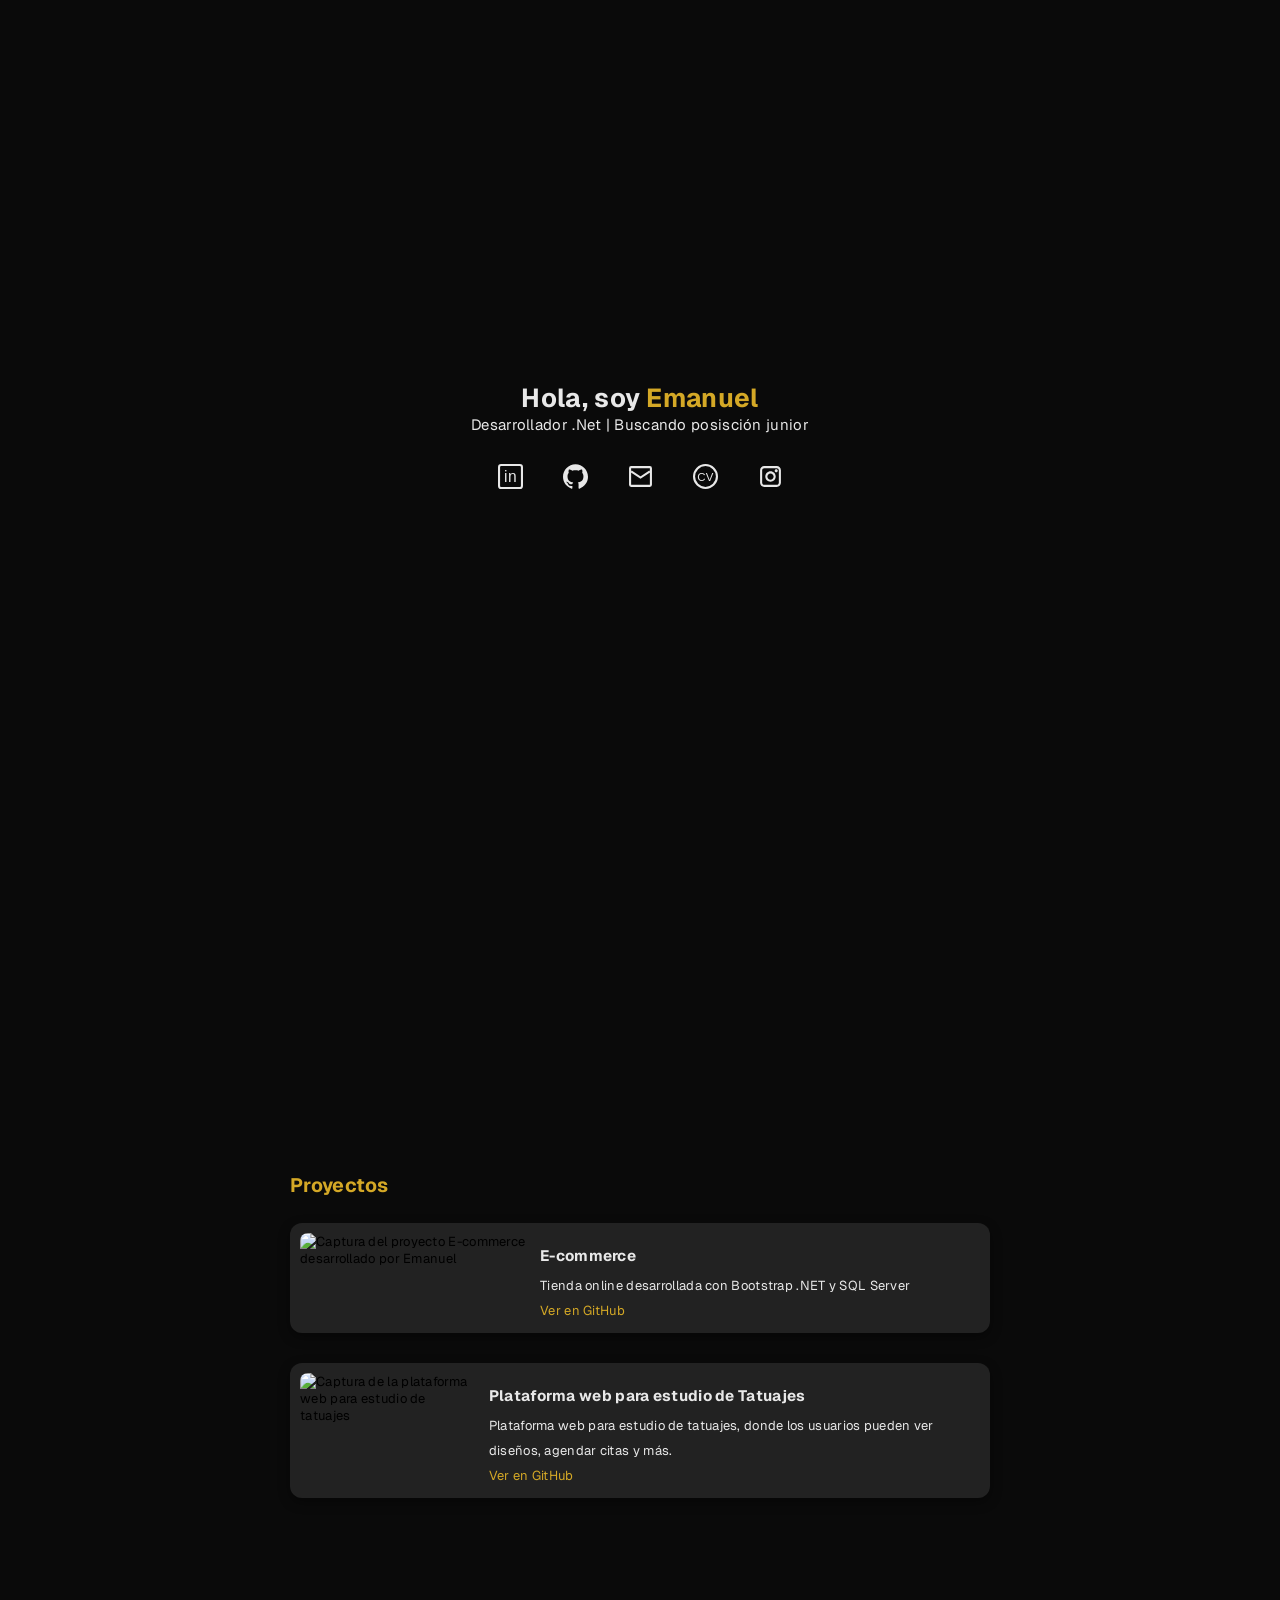
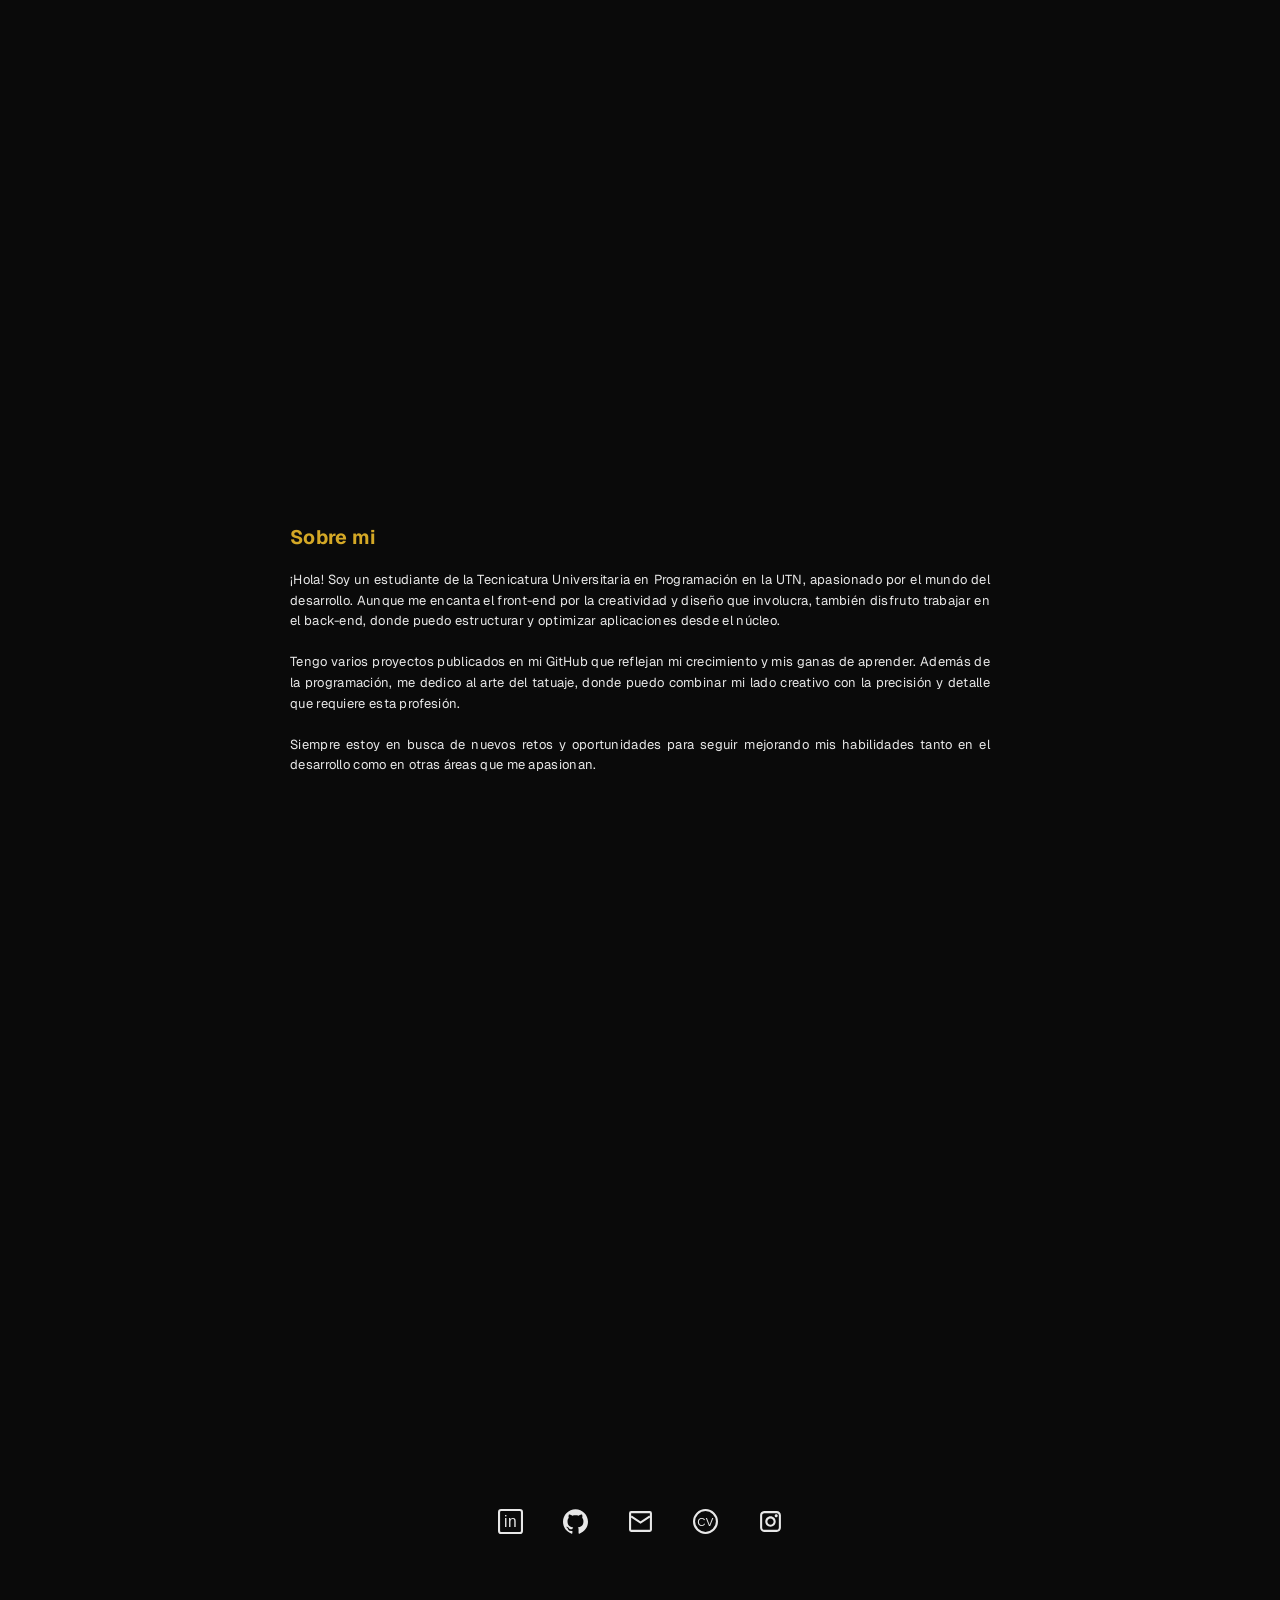
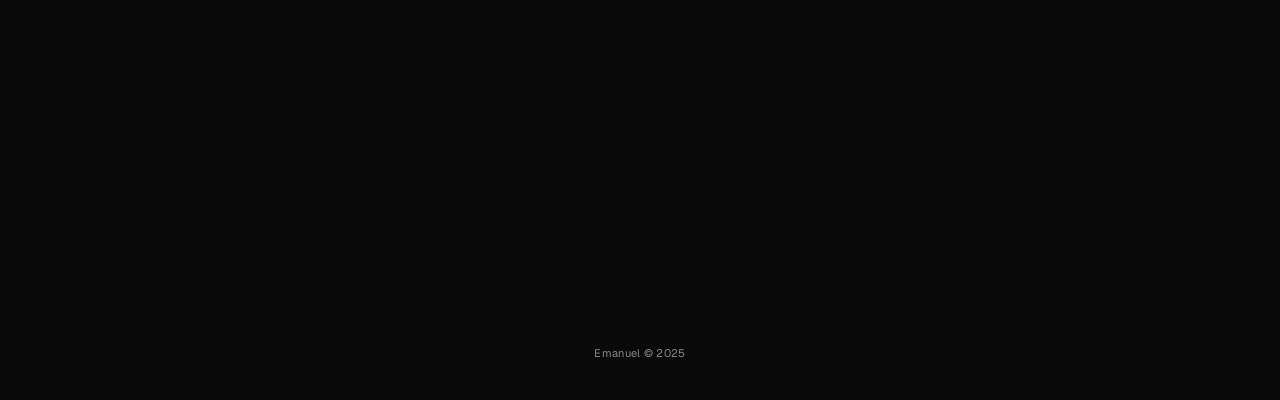
==== index.html @ a891a810 "Actualizo estilos y mejoras en CV" ====
<!DOCTYPE html>
<html lang="es">
  <head>
    <meta charset="UTF-8">
    <meta http-equiv="X-UA-Compatible" content="IE=edge">
    <meta name="viewport" content="width=device-width, initial-scale=1.0">
    <meta name="description" content="Desarrollador web - Emanuel Infante">

    <meta property="og:title" content="Emanuel Infante - Desarrollador Web">
    <meta property="og:description" content="Desarrollador independiente con experiencia en front-end y back-end">
    <meta property="og:image" content="img/icono-0.png">
    <meta property="og:type" content="website">
    <meta property="og:url" content="https://tu-dominio.com">
    <!-- Poner el dominio antes de deployar -->
    
    <link rel="preconnect" href="https://fonts.googleapis.com">
    <link rel="preconnect" href="https://fonts.gstatic.com" crossorigin>
    <link href="https://fonts.googleapis.com/css2?family=Geist:wght@100..900&display=swap" rel="stylesheet">

    <link rel="preload" href="css/normalize.css" as="style">
    <link rel="stylesheet" href="css/normalize.css">

    <link rel="preload" href="css/style.css" as="style">
    <link rel="stylesheet" href="css/style.css">

    <link rel="icon" type="image/png" href="img/icono-0.png">
    <link rel="apple-touch-icon" sizes="180x180" href="img/icono-0.png">

    <title>Emanuel Infante</title>
  </head>

  <body>        
    <header class="hero slides slide" role="banner">
        <div id="particles-js"></div>          
        <div class="hero-texto contenedor">
          <h1>Hola, soy <span class="highlight">Emanuel</span></h1>
          <p>Desarrollador .Net | Buscando posisción junior</p>
        
          <nav class="iconos" aria-label="Redes Sociales">
            <a href="https://www.linkedin.com/in/emanuel-pei" target="_blank" class="icono" aria-label="LinkedIn de Emanuel Infante">                  
              <svg viewBox="0 0 24 24" xmlns="http://www.w3.org/2000/svg">
                <rect x="1" y="1" width="22" height="22" rx="2" ry="2" fill="none" stroke="currentColor" stroke-width="2"/>
                <text x="50%" y="55%" text-anchor="middle" fill="currentColor" font-size="15" font-family="Arial, sans-serif" dy=".3em">in</text>
              </svg>
            </a>

            <a href="https://github.com/ipEmanuel" target="_blank" class="icono" aria-label="GitHub de Emanuel Infante">                     
              <svg fill="currentColor" class="w-5 h-5" viewBox="0 0 24 24" role="img">                  
                <path d="M12 .297c-6.63 0-12 5.373-12 12 0 5.303 
                  3.438 9.8 8.205 11.385.6.113.82-.258.82-.577 
                  0-.285-.01-1.04-.015-2.04-3.338.724-4.042-1.61-4.042-1.61C4.422 
                  18.07 3.633 17.7 3.633 17.7c-1.087-.744.084-.729.084-.729 
                  1.205.084 1.838 1.236 1.838 1.236 1.07 1.835 2.809 1.305 
                  3.495.998.108-.776.417-1.305.76-1.605-2.665-.3-5.466-1.332-5.466-5.93 
                  0-1.31.465-2.38 1.235-3.22-.135-.303-.54-1.523.105-3.176 0 0 1.005-.322 
                  3.3 1.23.96-.267 1.98-.399 3-.405 1.02.006 2.04.138 3 .405 2.28-1.552 
                  3.285-1.23 3.285-1.23.645 1.653.24 2.873.12 3.176.765.84 1.23 1.91 1.23 
                  3.22 0 4.61-2.805 5.625-5.475 5.92.42.36.81 1.096.81 2.22 0 1.606-.015 
                  2.896-.015 3.286 0 .315.21.69.825.57C20.565 22.092 24 17.592 24 12.297c0-6.627-5.373-12-12-12">
                </path>
              </svg>       
            </a>
            
            <div class="contenedor-copiar">
              <button onclick="copiarEmail(this)" class="icono" title="Copiar email">
                <svg viewBox="0 0 24 24" xmlns="http://www.w3.org/2000/svg" fill="none" stroke="currentColor" stroke-width="2">
                  <path d="M3 3h18c.552 0 1 .448 1 1v16c0 .552-.448 1-1 1H3c-.552 0-1-.448-1-1V4c0-.552.448-1 1-1z"/>
                  <path d="M3 7l9 6 9-6"/>
                </svg>
              </button>
              <div class="mensaje-copiado">copiado!</div>
            </div>
      
            <a href="cv.html" target="_blank" class="icono">
              <svg viewBox="0 0 24 24" xmlns="http://www.w3.org/2000/svg">
                <circle cx="12" cy="12" r="11" fill="none" stroke="currentColor" stroke-width="2"/>
                <text x="50%" y="55%" text-anchor="middle" fill="currentColor" font-size="11" font-family="Arial, sans-serif" dy=".3em">CV</text>
              </svg>              
            </a>              

            <a href="https://www.instagram.com/emanuel.inf/" target="_blank" class="icono">
              <svg  viewBox="0 0 24 24" fill="currentColor" xmlns="http://www.w3.org/2000/svg" role="img" aria-label="Icono de Instagram">
                <path fill-rule="evenodd" clip-rule="evenodd"
                      d="M2 6C2 3.79086 3.79086 2 6 2H18C20.2091 2 22 3.79086 22 6V18C22 
                         20.2091 20.2091 22 18 22H6C3.79086 22 2 20.2091 2 18V6ZM6 4C4.89543 4 
                         4 4.89543 4 6V18C4 19.1046 4.89543 20 6 20H18C19.1046 20 20 19.1046 20 
                         18V6C20 4.89543 19.1046 4 18 4H6ZM12 9C10.3431 9 9 10.3431 9 
                         12C9 13.6569 10.3431 15 12 15C13.6569 15 15 13.6569 15 
                         12C15 10.3431 13.6569 9 12 9ZM7 12C7 9.23858 9.23858 7 12 7C14.7614 
                         7 17 9.23858 17 12C17 14.7614 14.7614 17 12 17C9.23858 17 7 
                         14.7614 7 12ZM17.5 8C18.3284 8 19 7.32843 19 6.5C19 5.67157 
                         18.3284 5 17.5 5C16.6716 5 16 5.67157 16 6.5C16 7.32843 
                         16.6716 8 17.5 8Z"/>
              </svg> 
            </a>

          </nav>          
         
        </div><!-- Fin hero-texto -->  
    </header>
      
    <main>
      <section class="slides slide1" aria-label="proyectos-titulo">
        <div class="contenedor project">
          <h2 class="project-text">Proyectos</h2>
          
          <div class="card">
            <div class="project-card">
                <img src="img/Ecommerce.jpg" alt="Captura del proyecto E-commerce desarrollado por Emanuel" loading="lazy">
                <div class="project-info">
                    <h3>E-commerce</h3>
                    <p>Tienda online desarrollada con Bootstrap .NET y SQL Server</p>
                    <a href="https://github.com/ipEmanuel/Ecommerce" target="_blank">Ver en GitHub</a>
                </div>
            </div>
            
            <div class="project-card">
              <img src="img/tatto.jpg" alt="Captura de la plataforma web para estudio de tatuajes" loading="lazy">
              <div class="project-info">
                  <h3>Plataforma web para estudio de Tatuajes</h3>
                  <p>Plataforma web para estudio de tatuajes, donde los usuarios pueden ver diseños, agendar citas y más.</p>
                  <a href="https://github.com/ipEmanuel/PaginaDeTatuajes" target="_blank">Ver en GitHub</a>
              </div>
            </div>
          </div>
        </div>
      </section>

      <section class= "slides slide2" aria-label="sobremi-titulo">                
        <div class="blog contenedor "  >               
          <h2 class="blog-titulo">Sobre mi</h2>
          <p>
            ¡Hola! Soy un estudiante de la Tecnicatura Universitaria en Programación en la UTN, apasionado por el mundo del
            desarrollo. Aunque me encanta el front-end por la creatividad y diseño que involucra, también disfruto trabajar en el
            back-end, donde puedo estructurar y optimizar aplicaciones desde el núcleo.
          </p>
          <p>
            Tengo varios proyectos publicados en mi GitHub que reflejan mi crecimiento y mis ganas de aprender. Además de la
            programación, me dedico al arte del tatuaje, donde puedo combinar mi lado creativo con la precisión y detalle que
            requiere esta profesión.
          </p>
          <p>
            Siempre estoy en busca de nuevos retos y oportunidades para seguir mejorando mis habilidades tanto en el desarrollo como
            en otras áreas que me apasionan.
          </p>           
        </div>
      </section>
    </main>
      
    <footer class="slides slide3" >
        <!-- <div class="footer-main"> -->

          <a href="#top"><img src="img/icon-whale.png" alt=""></a> 
          
          <nav class="iconos" aria-label="Redes Sociales">
            <a href="https://www.linkedin.com/in/emanuel-pei" target="_blank" class="icono" aria-label="LinkedIn de Emanuel Infante">                  
              <svg viewBox="0 0 24 24" xmlns="http://www.w3.org/2000/svg">
                <rect x="1" y="1" width="22" height="22" rx="2" ry="2" fill="none" stroke="currentColor" stroke-width="2"/>
                <text x="50%" y="55%" text-anchor="middle" fill="currentColor" font-size="15" font-family="Arial, sans-serif" dy=".3em">in</text>
              </svg>
            </a>
            <a href="https://github.com/ipEmanuel" target="_blank" class="icono" aria-label="GitHub de Emanuel Infante">                     
              <svg fill="currentColor" class="w-5 h-5" viewBox="0 0 24 24" role="img">                  
                <path d="M12 .297c-6.63 0-12 5.373-12 12 0 5.303 
                  3.438 9.8 8.205 11.385.6.113.82-.258.82-.577 
                  0-.285-.01-1.04-.015-2.04-3.338.724-4.042-1.61-4.042-1.61C4.422 
                  18.07 3.633 17.7 3.633 17.7c-1.087-.744.084-.729.084-.729 
                  1.205.084 1.838 1.236 1.838 1.236 1.07 1.835 2.809 1.305 
                  3.495.998.108-.776.417-1.305.76-1.605-2.665-.3-5.466-1.332-5.466-5.93 
                  0-1.31.465-2.38 1.235-3.22-.135-.303-.54-1.523.105-3.176 0 0 1.005-.322 
                  3.3 1.23.96-.267 1.98-.399 3-.405 1.02.006 2.04.138 3 .405 2.28-1.552 
                  3.285-1.23 3.285-1.23.645 1.653.24 2.873.12 3.176.765.84 1.23 1.91 1.23 
                  3.22 0 4.61-2.805 5.625-5.475 5.92.42.36.81 1.096.81 2.22 0 1.606-.015 
                  2.896-.015 3.286 0 .315.21.69.825.57C20.565 22.092 24 17.592 24 12.297c0-6.627-5.373-12-12-12">
                </path>
              </svg>       
            </a>        
            <div class="contenedor-copiar">
              <button onclick="copiarEmail(this)" class="icono" title="Copiar email">
                <svg viewBox="0 0 24 24" xmlns="http://www.w3.org/2000/svg" fill="none" stroke="currentColor" stroke-width="2">
                  <path d="M3 3h18c.552 0 1 .448 1 1v16c0 .552-.448 1-1 1H3c-.552 0-1-.448-1-1V4c0-.552.448-1 1-1z"/>
                  <path d="M3 7l9 6 9-6"/>
                </svg>
              </button>
              <div class="mensaje-copiado">copiado!</div>
            </div>  
            <a href="cv.html" target="_blank" class="icono">
              <svg viewBox="0 0 24 24" xmlns="http://www.w3.org/2000/svg">
                <circle cx="12" cy="12" r="11" fill="none" stroke="currentColor" stroke-width="2"/>
                <text x="50%" y="55%" text-anchor="middle" fill="currentColor" font-size="11" font-family="Arial, sans-serif" dy=".3em">CV</text>
              </svg>              
            </a>              
            <a href="https://www.instagram.com/emanuel.inf/" target="_blank" class="icono">
              <svg  viewBox="0 0 24 24" fill="currentColor" xmlns="http://www.w3.org/2000/svg" role="img" aria-label="Icono de Instagram">
                <path fill-rule="evenodd" clip-rule="evenodd"
                      d="M2 6C2 3.79086 3.79086 2 6 2H18C20.2091 2 22 3.79086 22 6V18C22 
                         20.2091 20.2091 22 18 22H6C3.79086 22 2 20.2091 2 18V6ZM6 4C4.89543 4 
                         4 4.89543 4 6V18C4 19.1046 4.89543 20 6 20H18C19.1046 20 20 19.1046 20 
                         18V6C20 4.89543 19.1046 4 18 4H6ZM12 9C10.3431 9 9 10.3431 9 
                         12C9 13.6569 10.3431 15 12 15C13.6569 15 15 13.6569 15 
                         12C15 10.3431 13.6569 9 12 9ZM7 12C7 9.23858 9.23858 7 12 7C14.7614 
                         7 17 9.23858 17 12C17 14.7614 14.7614 17 12 17C9.23858 17 7 
                         14.7614 7 12ZM17.5 8C18.3284 8 19 7.32843 19 6.5C19 5.67157 
                         18.3284 5 17.5 5C16.6716 5 16 5.67157 16 6.5C16 7.32843 
                         16.6716 8 17.5 8Z"/>
              </svg> 
            </a>
          </nav>    

      

      

        <p>Emanuel © 2025</p>
    </footer>
  </body>
  <!-- JS Particles.js -->
  <script src="https://cdn.jsdelivr.net/npm/@studio-freight/lenis@latest/bundled/lenis.min.js"></script>
  <script src="js/particles.min.js" ></script>
  <script src="js/app.js" ></script>
</html>
---- css/style.css ----
:root {
    --blanco: #e8e8e8;
    --oscuro: #0a0a0a;
    --gris: #888;
    --verde: #71ff2f;
    --primario: #d4a826;
    --secundario: #6A0DAD;
}

/* ========================
   Globales
   ======================== */
html {
    height: 100%;
    font-size: 62.5%; /* 1rem = 10px */
    scroll-snap-type: y mandatory;
    scroll-behavior: smooth;
}

*, *:before, *:after {
    margin: 0;
    padding: 0;
    box-sizing: border-box;
}

body {
    font-size: 1.3rem; 
    font-family: "Geist", sans-serif;
    background-color: var(--oscuro);
    letter-spacing: 0.3px;
}

a {
    text-decoration: none;
}

h1, h3, p {
    color: var(--blanco);
}

h2 {
    color: var(--primario);
}

ul, li {
    list-style: none;
    margin: 0;
    padding: 0;
}

.contenedor {
    max-width: 70rem;
    width: 90%;
    margin: 0 auto;
}

.contenedor-full {
    width: 100%;
}

#particles-js {
    position: fixed;
    top: 0;
    left: 0;
    width: 100%;
    height: 100vh;
    z-index: -1;
    pointer-events: none;
}

/* ========================
   Slides
   ======================== */
.slides {
    width: 100%;
    min-height: 100vh;    display: flex;
    align-items: center;
    justify-content: center;
    gap: 5rem;
}

.slide {
    position: relative;
    z-index: 0;
}

.slide,
.slide1,
.slide2,
.slide3,
.slide4 {
    scroll-snap-align: center;
    scroll-snap-stop: always;
    background-color: var(--oscuro);
}

@media (max-width: 768px) {
    .slides {
        display: flex;
        gap: 2rem; 
    }
}

/* ========================
   Iconos
   ======================== */
.iconos {
    display: flex;
    gap: 2rem;
    justify-content: center;
}

.icono {
    display: inline-flex;
    align-items: center;
    justify-content: center;
    padding: 1rem;
    color: var(--blanco);
    transition: color 0.3s ease;
    text-decoration: none;
}

.icono svg {
    width: 2.5rem;
    height: 2.5rem;
}

.icono:hover {
    color: var(--secundario);
}

button {
    background: none;
    border: none;
    padding: 0;
    cursor: pointer;
}

.contenedor-copiar {
    position: relative;
    display: inline-block;
}

.mensaje-copiado {
    position: absolute;
    top: 35px;
    left: 5px;
    opacity: 0;
    transition: opacity 0.5s;
    color: var(--verde);
    font-size: 0.9rem;
    margin-top: 0.5rem;
}

.mensaje-copiado.mostrar {
    opacity: 1;
}

.icono svg {
    transition: opacity 0.5s;
}

.copiado svg {
    stroke: var(--verde);
}

/* ========================
   Hero
   ======================== */
.hero {
    display: flex;
    justify-content: center;
    align-items: center;
}

.hero-texto {
    margin-bottom: 2rem;
    position: relative;
    z-index: 1;
}

.hero-texto p {
    margin-bottom: 2rem;
}

.hero-texto h1 {
    text-align: center;
}

@media (min-width: 768px) {
    .hero-texto p {
        text-align: center;
        font-size: 1.5rem;
    }
}

.highlight {
    color: var(--primario);
}

@media (max-width: 342px) {
    .hero-texto {
        text-align: center;
    }
}

@media (max-width: 768px) {
    .hero-texto {
        display: flex;
        flex-direction: column;
        align-items: center;
        gap: 2rem;
    }

    .hero-texto h1 {
        text-align: center;
    }

    .hero-texto .boton {
        width: 80%;
        text-align: center;
        margin: 3px 0;
    }
}

/* ========================
   Proyectos
   ======================== */
.card {
    margin-top: 2.5rem;
}

.project-card {
    background-color: #222;
    border-radius: 12px;
    display: flex;
    gap: 1rem;
    padding: 1rem;
    margin-bottom: 3rem;
    box-shadow: 0 4px 12px rgba(0, 0, 0, 0.4);
    transition: transform 0.3s ease;
}

.project-card:hover {
    transform: scale(1.02);
}

.project-card img {
    width: 230px;
    height: auto;
    border-radius: 8px;
    object-fit: cover; 
}

.project-info,
p a {
    line-height: 2.5rem;
}

.project-info h3 {
    margin-top: 1rem;
    margin-bottom: 0.5rem;
}

.project-info a {
    color: var(--primario);
    text-decoration: none;
}

@media (max-width: 768px) {
    .project {
        display: flex;
        flex-flow: row wrap;
        justify-content: center;
    }

    .project-card {
        flex-direction: column;
    }

    .project-card img {
        width: 100%; /* FIX: la imagen ocupa el ancho del contenedor */
        max-width: 100%;
    }

    .project-text {
        padding-top: 4rem;
        text-align: center;
    }

    .project-info h3 {
        text-align: center;
    }
}

/* ========================
   Sobre mí
   ======================== */
.contenedor-blog {
    margin-top: 5rem;
    width: 80%;
    margin: 0 auto;
}

.blog h2 {
    margin: 2rem 0;
    text-align: left;
    width: 100%;
}

.blog p {
    text-align: justify;
    margin-bottom: 2rem;
    line-height: 1.6;
}

@media (max-width: 768px) {
    .blog h2 {
        margin: 1rem 0;
        text-align: center;
    }

    .blog p {
        margin-bottom: 1rem;
        line-height: 1.4;
    }
}

/* ========================
   Footer (slide3)
   ======================== */


.slide3 {
    display: grid;
    grid-template-rows: 1fr auto auto 1fr auto;
}

.slide3 > a {
    grid-row: 2;
    justify-self: center;
    align-self: center;
}

.slide3 > nav {
    grid-row: 3;
    justify-content: center;
}

.slide3 > p {
    grid-row: 5;
    justify-self: center;
    margin: 0 0 2rem;
}

.slide3 img {
    width: 10rem;
}

.slide3 p {
    margin: 0 0 2rem;
    text-align: center;
    padding: 2rem;
    color: var(--gris);
    font-size: 1.1rem;
}

/* ========================
   CV
   ======================== */
.cv-espaciado {
    margin-bottom: 20px;
    padding: 0;
}

.cv-centrar {
    display: flex;
    align-items: center;
    gap: 6px;
}

.cv-main {
    padding: 48px 24px;
}

.cv-header {
    margin-bottom: 20px;
    padding: 0;
}

.cv-h1 {
    font-size: 4.5rem;
    font-weight: bold;
    padding: 0;
    line-height: 1;
    margin-bottom: 1.8rem;
}

.cv-h2 {
    font-size: 1.8rem;
    font-weight: 600;
    padding: 0;
    line-height: 1;
    margin-bottom: 1.8rem;
}

.cv-h3 {
    font-size: 2rem;
    font-weight: 600;
    padding: 0;
    line-height: 1;
    margin-bottom: 1.6rem;
}

.cv-p {
    font-size: 1.4rem;
    font-weight: 300;
    color: var(--blanco);
    line-height: 1;
    margin-bottom: 1.5rem;
}

.cv-gap-l {
    padding-left: 1rem;
}

.cv-gap-r {
    padding-right: 1rem;
}

.cv-color-w {
    color: rgba(229, 231, 235, 0.9);
}

.cv-color-w li {
    line-height: 2;
    font-size: 1.4rem;
}

.cv-color-g {
    color: rgba(229, 231, 235, 0.6);
}

.cv-color-pri {
    color: var(--primario);
}

.cv-upper-text {
    text-transform: uppercase;
}

.cv-badge {
    display: inline-flex;
    padding: 0.8rem 1.5rem;
    background: rgba(212, 168, 38, 0.1);
    border: 0.1rem solid rgba(212, 168, 38, 0.2);
    border-radius: 0.3rem;
    margin: 0.4rem;
    color: var(--primario);
    font-size: 1.2rem;
    font-weight: 400;
}

.cv-badge-g {
    display: inline-flex;
    padding: 0.8rem 1.5rem;
    background: rgb(17, 17, 17);
    border: 0.1rem solid rgba(136, 136, 136, 0.2);
    border-radius: 0.3rem;
    color: rgba(229, 231, 235, 0.6);
    font-size: 1.2rem;
    font-weight: 400;
}

.cv-card {
    line-height: 2;
    padding: 20px;
    background: rgb(17, 17, 17);
    border: 0.1rem solid rgba(136, 136, 136, 0.2);
    border-radius: 1rem;
    font-size: 1.4rem;
}

.cv-button {
    display: inline-flex;
    align-items: center;
    gap: 0.5rem;
    margin-top: 1.4rem;
    color: var(--oscuro);
    background: var(--primario);
    border: none;
    padding: 0.5rem 1.9rem;
    font-weight: 500;
    cursor: pointer;
    border-radius: 0.3rem;
}

/* FIX: agregado responsive para que título y fecha no se amontonen en mobile */
.cv-horizontal {
    display: flex;
    justify-content: space-between;
    align-items: center;
    flex-wrap: wrap;
    gap: 0.5rem;
}

/* FIX: las dos columnas de habilidades ahora colapsan en mobile */
.cv-habilidades {
    display: flex;
    justify-content: space-between;
    gap: 50px;
}

@media (max-width: 768px) {
    .cv-habilidades {
        flex-direction: column;
        gap: 16px;
    }
}

.col {
    display: flex;
    flex-direction: column;
    gap: 10px;
}

.cv-educacion {
    line-height: 2;
    font-size: 1.4rem;
    font-weight: bold;
}

.cv-espaciado2 {
    margin-bottom: 6px;
    padding: 0;
}

.cv-info {
    display: flex;
    flex-direction: column;
    align-items: center;
}

.cv-footer {
    background-color: var(--oscuro);
}

.cv-footer p {
    color: var(--gris);
    text-align: center;
    padding: 2rem;
}
---- css/style.css ----
:root {
    --blanco: #e8e8e8;
    --oscuro: #0a0a0a;
    --gris: #888;
    --verde: #71ff2f;
    --primario: #d4a826;
    --secundario: #6A0DAD;
}

/* ========================
   Globales
   ======================== */
html {
    height: 100%;
    font-size: 62.5%; /* 1rem = 10px */
    scroll-snap-type: y mandatory;
    scroll-behavior: smooth;
}

*, *:before, *:after {
    margin: 0;
    padding: 0;
    box-sizing: border-box;
}

body {
    font-size: 1.3rem; 
    font-family: "Geist", sans-serif;
    background-color: var(--oscuro);
    letter-spacing: 0.3px;
}

a {
    text-decoration: none;
}

h1, h3, p {
    color: var(--blanco);
}

h2 {
    color: var(--primario);
}

ul, li {
    list-style: none;
    margin: 0;
    padding: 0;
}

.contenedor {
    max-width: 70rem;
    width: 90%;
    margin: 0 auto;
}

.contenedor-full {
    width: 100%;
}

#particles-js {
    position: fixed;
    top: 0;
    left: 0;
    width: 100%;
    height: 100vh;
    z-index: -1;
    pointer-events: none;
}

/* ========================
   Slides
   ======================== */
.slides {
    width: 100%;
    min-height: 100vh;    display: flex;
    align-items: center;
    justify-content: center;
    gap: 5rem;
}

.slide {
    position: relative;
    z-index: 0;
}

.slide,
.slide1,
.slide2,
.slide3,
.slide4 {
    scroll-snap-align: center;
    scroll-snap-stop: always;
    background-color: var(--oscuro);
}

@media (max-width: 768px) {
    .slides {
        display: flex;
        gap: 2rem; 
    }
}

/* ========================
   Iconos
   ======================== */
.iconos {
    display: flex;
    gap: 2rem;
    justify-content: center;
}

.icono {
    display: inline-flex;
    align-items: center;
    justify-content: center;
    padding: 1rem;
    color: var(--blanco);
    transition: color 0.3s ease;
    text-decoration: none;
}

.icono svg {
    width: 2.5rem;
    height: 2.5rem;
}

.icono:hover {
    color: var(--secundario);
}

button {
    background: none;
    border: none;
    padding: 0;
    cursor: pointer;
}

.contenedor-copiar {
    position: relative;
    display: inline-block;
}

.mensaje-copiado {
    position: absolute;
    top: 35px;
    left: 5px;
    opacity: 0;
    transition: opacity 0.5s;
    color: var(--verde);
    font-size: 0.9rem;
    margin-top: 0.5rem;
}

.mensaje-copiado.mostrar {
    opacity: 1;
}

.icono svg {
    transition: opacity 0.5s;
}

.copiado svg {
    stroke: var(--verde);
}

/* ========================
   Hero
   ======================== */
.hero {
    display: flex;
    justify-content: center;
    align-items: center;
}

.hero-texto {
    margin-bottom: 2rem;
    position: relative;
    z-index: 1;
}

.hero-texto p {
    margin-bottom: 2rem;
}

.hero-texto h1 {
    text-align: center;
}

@media (min-width: 768px) {
    .hero-texto p {
        text-align: center;
        font-size: 1.5rem;
    }
}

.highlight {
    color: var(--primario);
}

@media (max-width: 342px) {
    .hero-texto {
        text-align: center;
    }
}

@media (max-width: 768px) {
    .hero-texto {
        display: flex;
        flex-direction: column;
        align-items: center;
        gap: 2rem;
    }

    .hero-texto h1 {
        text-align: center;
    }

    .hero-texto .boton {
        width: 80%;
        text-align: center;
        margin: 3px 0;
    }
}

/* ========================
   Proyectos
   ======================== */
.card {
    margin-top: 2.5rem;
}

.project-card {
    background-color: #222;
    border-radius: 12px;
    display: flex;
    gap: 1rem;
    padding: 1rem;
    margin-bottom: 3rem;
    box-shadow: 0 4px 12px rgba(0, 0, 0, 0.4);
    transition: transform 0.3s ease;
}

.project-card:hover {
    transform: scale(1.02);
}

.project-card img {
    width: 230px;
    height: auto;
    border-radius: 8px;
    object-fit: cover; 
}

.project-info,
p a {
    line-height: 2.5rem;
}

.project-info h3 {
    margin-top: 1rem;
    margin-bottom: 0.5rem;
}

.project-info a {
    color: var(--primario);
    text-decoration: none;
}

@media (max-width: 768px) {
    .project {
        display: flex;
        flex-flow: row wrap;
        justify-content: center;
    }

    .project-card {
        flex-direction: column;
    }

    .project-card img {
        width: 100%; /* FIX: la imagen ocupa el ancho del contenedor */
        max-width: 100%;
    }

    .project-text {
        padding-top: 4rem;
        text-align: center;
    }

    .project-info h3 {
        text-align: center;
    }
}

/* ========================
   Sobre mí
   ======================== */
.contenedor-blog {
    margin-top: 5rem;
    width: 80%;
    margin: 0 auto;
}

.blog h2 {
    margin: 2rem 0;
    text-align: left;
    width: 100%;
}

.blog p {
    text-align: justify;
    margin-bottom: 2rem;
    line-height: 1.6;
}

@media (max-width: 768px) {
    .blog h2 {
        margin: 1rem 0;
        text-align: center;
    }

    .blog p {
        margin-bottom: 1rem;
        line-height: 1.4;
    }
}

/* ========================
   Footer (slide3)
   ======================== */


.slide3 {
    display: grid;
    grid-template-rows: 1fr auto auto 1fr auto;
}

.slide3 > a {
    grid-row: 2;
    justify-self: center;
    align-self: center;
}

.slide3 > nav {
    grid-row: 3;
    justify-content: center;
}

.slide3 > p {
    grid-row: 5;
    justify-self: center;
    margin: 0 0 2rem;
}

.slide3 img {
    width: 10rem;
}

.slide3 p {
    margin: 0 0 2rem;
    text-align: center;
    padding: 2rem;
    color: var(--gris);
    font-size: 1.1rem;
}

/* ========================
   CV
   ======================== */
.cv-espaciado {
    margin-bottom: 20px;
    padding: 0;
}

.cv-centrar {
    display: flex;
    align-items: center;
    gap: 6px;
}

.cv-main {
    padding: 48px 24px;
}

.cv-header {
    margin-bottom: 20px;
    padding: 0;
}

.cv-h1 {
    font-size: 4.5rem;
    font-weight: bold;
    padding: 0;
    line-height: 1;
    margin-bottom: 1.8rem;
}

.cv-h2 {
    font-size: 1.8rem;
    font-weight: 600;
    padding: 0;
    line-height: 1;
    margin-bottom: 1.8rem;
}

.cv-h3 {
    font-size: 2rem;
    font-weight: 600;
    padding: 0;
    line-height: 1;
    margin-bottom: 1.6rem;
}

.cv-p {
    font-size: 1.4rem;
    font-weight: 300;
    color: var(--blanco);
    line-height: 1;
    margin-bottom: 1.5rem;
}

.cv-gap-l {
    padding-left: 1rem;
}

.cv-gap-r {
    padding-right: 1rem;
}

.cv-color-w {
    color: rgba(229, 231, 235, 0.9);
}

.cv-color-w li {
    line-height: 2;
    font-size: 1.4rem;
}

.cv-color-g {
    color: rgba(229, 231, 235, 0.6);
}

.cv-color-pri {
    color: var(--primario);
}

.cv-upper-text {
    text-transform: uppercase;
}

.cv-badge {
    display: inline-flex;
    padding: 0.8rem 1.5rem;
    background: rgba(212, 168, 38, 0.1);
    border: 0.1rem solid rgba(212, 168, 38, 0.2);
    border-radius: 0.3rem;
    margin: 0.4rem;
    color: var(--primario);
    font-size: 1.2rem;
    font-weight: 400;
}

.cv-badge-g {
    display: inline-flex;
    padding: 0.8rem 1.5rem;
    background: rgb(17, 17, 17);
    border: 0.1rem solid rgba(136, 136, 136, 0.2);
    border-radius: 0.3rem;
    color: rgba(229, 231, 235, 0.6);
    font-size: 1.2rem;
    font-weight: 400;
}

.cv-card {
    line-height: 2;
    padding: 20px;
    background: rgb(17, 17, 17);
    border: 0.1rem solid rgba(136, 136, 136, 0.2);
    border-radius: 1rem;
    font-size: 1.4rem;
}

.cv-button {
    display: inline-flex;
    align-items: center;
    gap: 0.5rem;
    margin-top: 1.4rem;
    color: var(--oscuro);
    background: var(--primario);
    border: none;
    padding: 0.5rem 1.9rem;
    font-weight: 500;
    cursor: pointer;
    border-radius: 0.3rem;
}

/* FIX: agregado responsive para que título y fecha no se amontonen en mobile */
.cv-horizontal {
    display: flex;
    justify-content: space-between;
    align-items: center;
    flex-wrap: wrap;
    gap: 0.5rem;
}

/* FIX: las dos columnas de habilidades ahora colapsan en mobile */
.cv-habilidades {
    display: flex;
    justify-content: space-between;
    gap: 50px;
}

@media (max-width: 768px) {
    .cv-habilidades {
        flex-direction: column;
        gap: 16px;
    }
}

.col {
    display: flex;
    flex-direction: column;
    gap: 10px;
}

.cv-educacion {
    line-height: 2;
    font-size: 1.4rem;
    font-weight: bold;
}

.cv-espaciado2 {
    margin-bottom: 6px;
    padding: 0;
}

.cv-info {
    display: flex;
    flex-direction: column;
    align-items: center;
}

.cv-footer {
    background-color: var(--oscuro);
}

.cv-footer p {
    color: var(--gris);
    text-align: center;
    padding: 2rem;
}
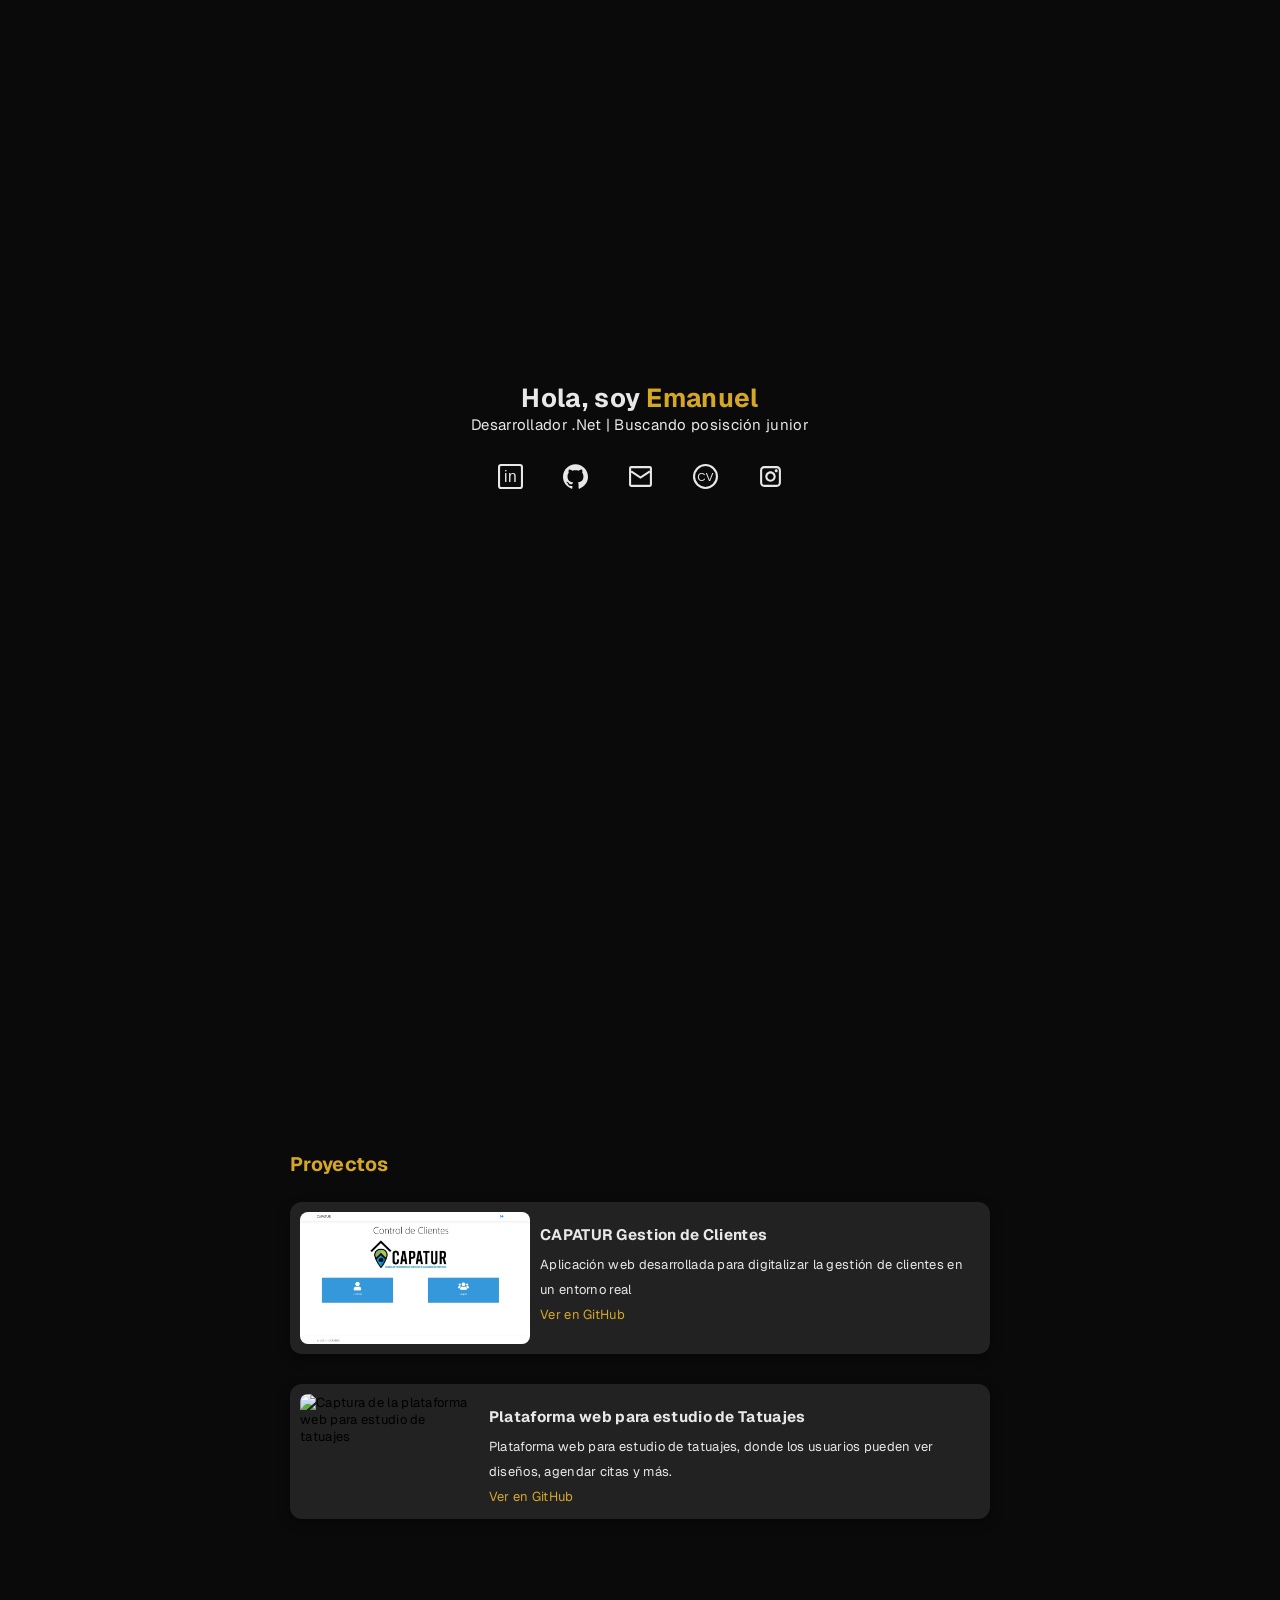
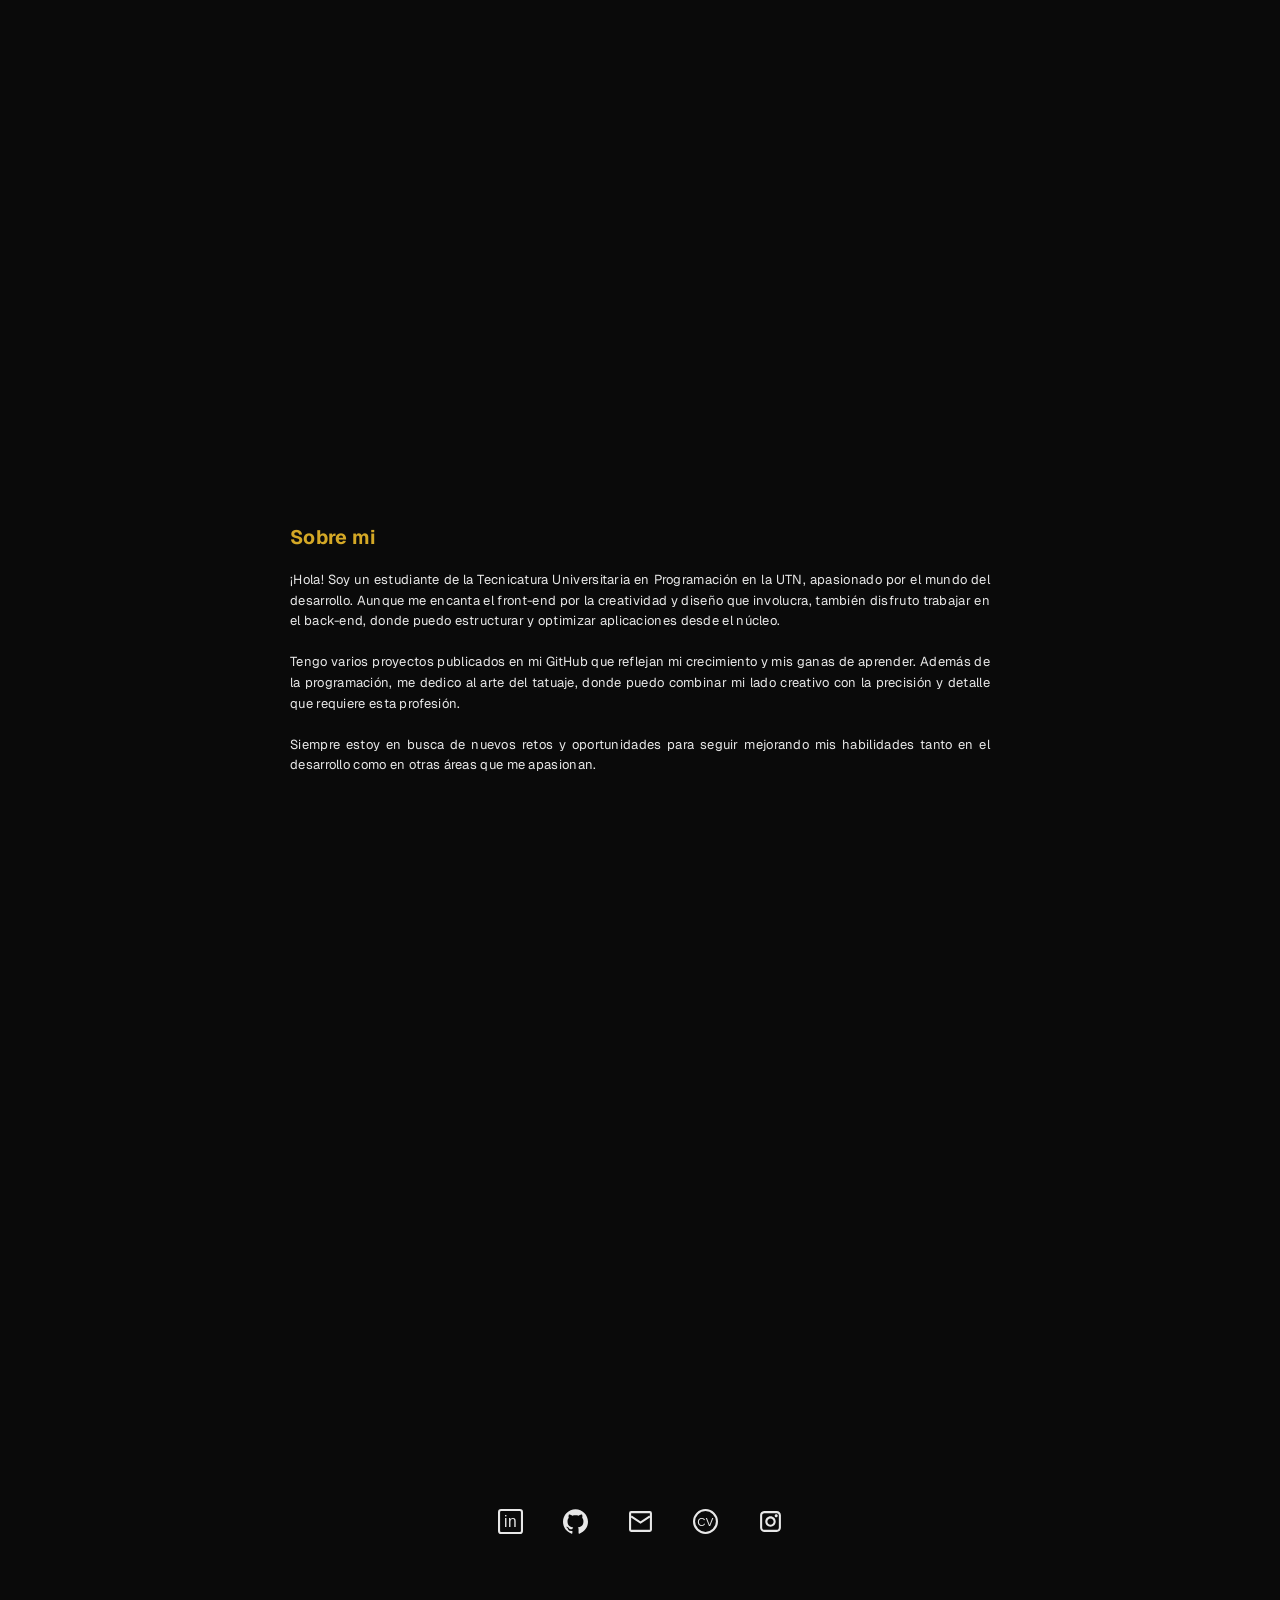
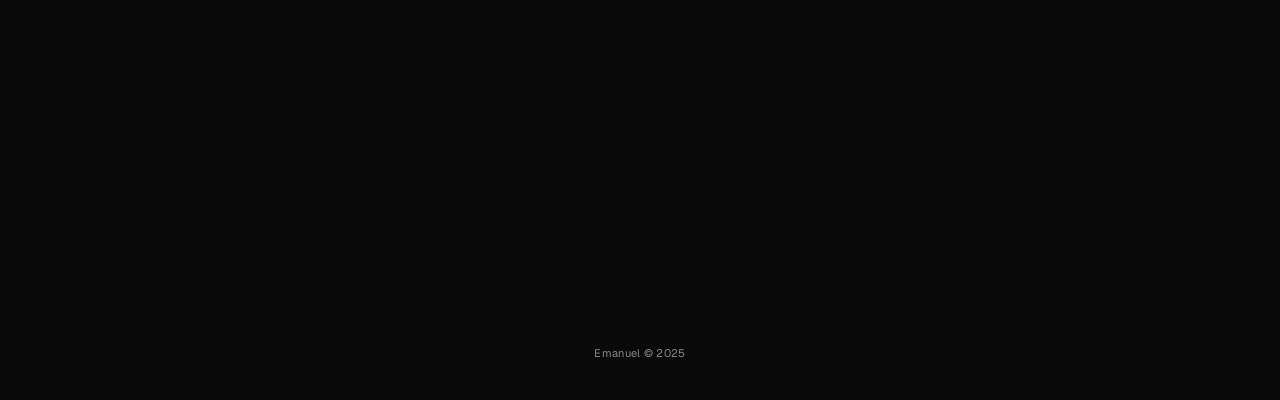
==== commit a24925cd: "Actualizo proyecto en index" ====
--- a/index.html
+++ b/index.html
@@ -106,11 +106,11 @@
           
           <div class="card">
             <div class="project-card">
-                <img src="img/Ecommerce.jpg" alt="Captura del proyecto E-commerce desarrollado por Emanuel" loading="lazy">
+                <img src="img/Home.png" alt="Captura del proyecto CAPATUR desarrollado por Emanuel" loading="lazy">
                 <div class="project-info">
-                    <h3>E-commerce</h3>
-                    <p>Tienda online desarrollada con Bootstrap .NET y SQL Server</p>
-                    <a href="https://github.com/ipEmanuel/Ecommerce" target="_blank">Ver en GitHub</a>
+                    <h3>CAPATUR Gestion de Clientes</h3>
+                    <p>Aplicación web desarrollada para digitalizar la gestión de clientes en un entorno real</p>
+                    <a href="https://github.com/ipEmanuel/ProyectoCRUD" target="_blank">Ver en GitHub</a>
                 </div>
             </div>
             
